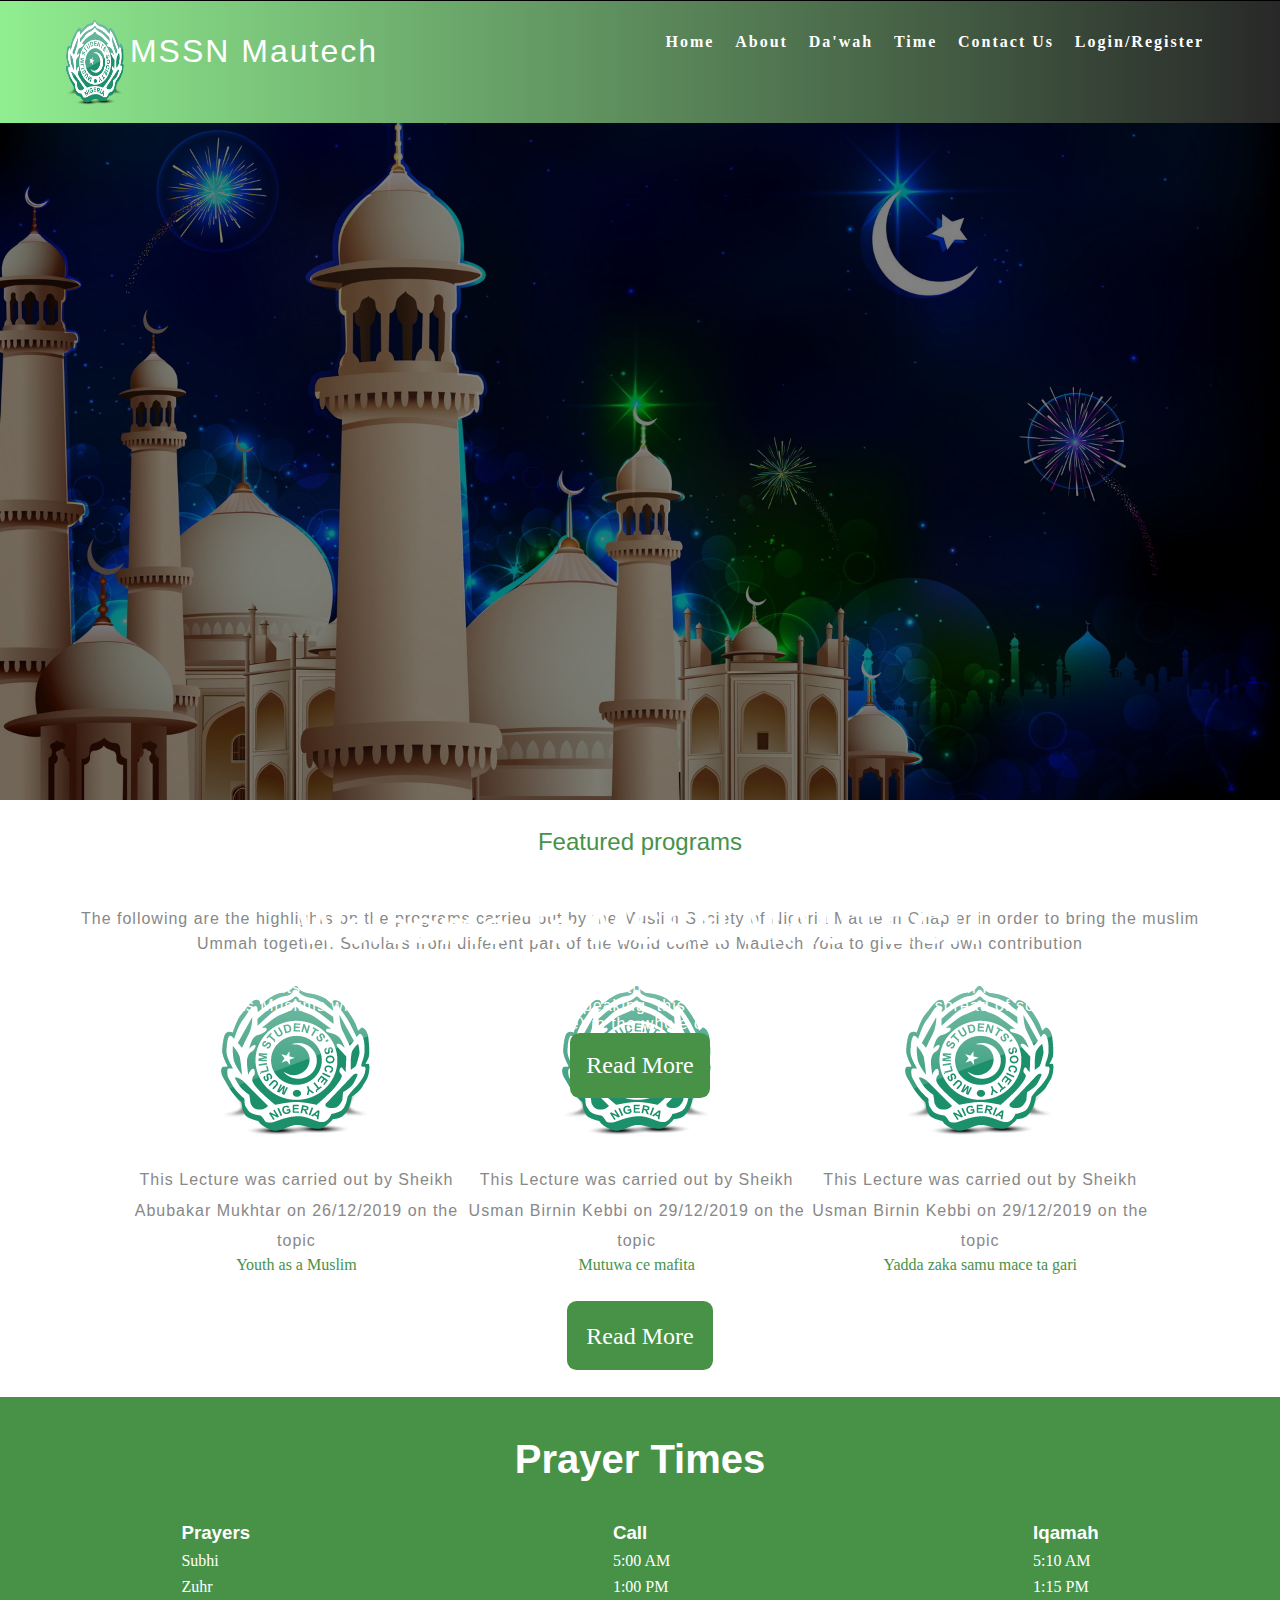
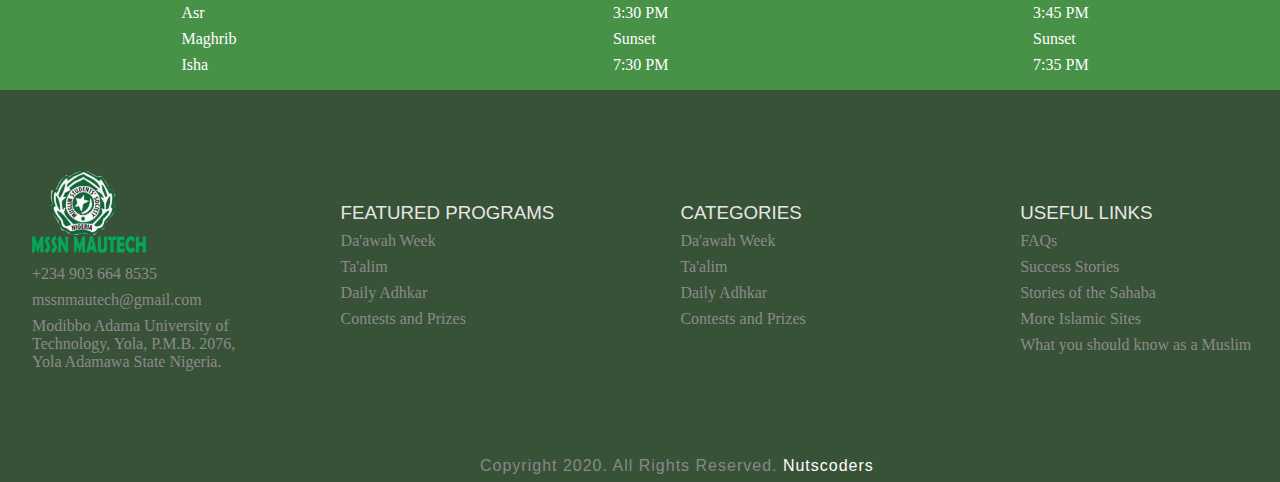
==== index.html @ f75cf255 "initial commit" ====
<!DOCTYPE html>
<html lang="en">
   <!-- Basic -->
   <meta charset="utf-8">
   <meta http-equiv="X-UA-Compatible" content="IE=edge">
   <!-- Mobile Metas -->
   <meta name="viewport" content="width=device-width, initial-scale=1, shrink-to-fit=no">
   <!-- Site Metas -->
   <title>MSSN Mautech</title>
   <meta name="keywords" content="">
   <meta name="description" content="">
   <meta name="author" content="">
   <link rel="stylesheet" href="./assets//styles/stylesheet.css">
   </head>
    <body id="home_page" class="home_page">
          <header class="mynavv">
    <nav id="header-nav" class="navv">
            <div id="logo-img" class="logo">
                <img class="mss" src="images/mainlogo.png">
                <a href="index.html" class="mssn-logo"><h1>MSSN Mautech</h1></a>
            </div>
          <div class="nav2 ">
            <div class="line one"></div>
            <div class="line two"></div>
            <div class="line three"></div>
         </div>
   
           <ul id="" class="menu">
            <li>
              <a href="#"> Home</a>
            </li>
            <li>
              <a href="#"> About</a>
            </li>
            <li>
              <a href="#"> Da'wah</a>
            </li>
            <li>
                <a href="#"> Time</a>
            </li>
            <li>
                <a href="#"> Contact Us</a>
            </li>
            <li>
                <a href="#">Login/Register</a>
            </li>
          </ul><!-- #nav-list -->
    </nav><!-- #header-nav -->
  </header>
  <!--End of header-->

  <section class="">
      <div class="container-1">
         <div>
               <img class="mosque" src="images/final.jpg" alt="mosque" />
         </div>
         <div class="text">
            <h3 class="welcome">Welcome To MSSN MAUTECH</h3>
               <p class="detail">The society, Muslim Students' Society of Nigeria, Mautech Chapter is the meeting point for all Muslim Students in Institution,graduate and Post Graduates as well as Muslims who across the state. Frankly speaking, this society has one of the largest spread of society in (religious or otherwise) in the whole of Nigeria.
               </p>
               <a class="readMore" href="#">Read More</a>
            
               <div class="slide_cont">
               </div>
            </div>    
       </div>
    </section> 
 

   
          <!--Program section -->
          <section >
            <div class="container-2">
                        <h2 class="feature green"> Featured programs </h2>
                        <p class="program">
                           The following are the highlights on the programs carried out by the Muslim Society of Nigeria Mautech Chapter in order to bring 
                           the muslim Ummah together.
                           Scholars from different part of the world come to Mautech Yola to give their own contribution
                        </p>
               <div class="content">
                    <div class="cours">
                      <img class="img-responsive img-fluid" src="images/mainlogo.png" alt="#" />
                     <!-- <This content might also change because it is supposed to change by title (Heading) --> 
                     <h3>Da'wah Week</h3>
                     <p>
                        This Lecture was carried out by Sheikh Abubakar Mukhtar on 26/12/2019 on the topic <blockquote class="green"> Youth as a Muslim </blockquote>
                     </p>
                    </div>
                    <div class="cours">
                      <img class="img-responsive img-fluid" src="images/mainlogo.png" alt="#" />
                     <h3>Ta'alim</h3>
                     <p>
                        This Lecture was carried out by Sheikh Usman Birnin Kebbi on 29/12/2019 on the topic <blockquote class="green"> Mutuwa ce mafita </blockquote>
                     </p>
                 </div> 
                    <div class="cours">
                        <img class="img-responsive img-fluid" src="images/mainlogo.png" alt="#" />
                     <h3>Qur'an Competition</h3>
                     <p>
                        This Lecture was carried out by Sheikh Usman Birnin Kebbi on 29/12/2019 on the topic <blockquote class="green">Yadda zaka samu mace ta gari</blockquote>
                     </p>
                 </div> 
               </div>
               <div class="button">
                        <a class="readMore2" href="#">Read More</a>
                  </div>
               </div>
            </div>
         
         </section>
         <!-- end program section -->

          <!-- Prayer  section -->
      <section class="prayer">
               <h2 class="feature2 ">Prayer Times</h2>
           <div class="container-3">
                         <div class="col"> 
                             <h3>Prayers </h3>
                             <ul>
                                 <li>Subhi</li>
                                 <li>Zuhr</li>
                                 <li>Asr</li>
                                 <li>Maghrib</li>
                                 <li>Isha</li>
                             </ul>
                         </div>
                         <div class="col"> 
                            <h3> Call </h3>
                             <ul>
                                 <li>5:00 AM</li>
                                 <li>1:00 PM</li>
                                 <li>3:30 PM</li>
                                 <li>Sunset</li>
                                 <li>7:30 PM</li>
                             </ul>
                         </div>
                         <div class="col"> 
                           <h3>  Iqamah </h3>
                             <ul>
                                 <li>5:10 AM</li>
                                 <li>1:15 PM</li>
                                 <li>3:45 PM</li>
                                 <li>Sunset</li>
                                 <li>7:35 PM</li>
                             </ul>
                        </div>
                </div>
          </div>
     </section>
     <!-- end section -->

      <!--footer -->
      <footer class="">
        <div class="container-4">
           <div class="row1">
                 <a href="index.html"><img class="mssn" src="images/mssn mautech.png" alt= "mssn_logo" /></a>
                    <ul>
                       <li><a href="tel:09036648535" >+234 903 664 8535</a></li>
                       <li><a href="#" >mssnmautech@gmail.com</a></li>
                       <li><a href="#" >Modibbo Adama University of Technology, Yola,
                        P.M.B. 2076, Yola Adamawa State Nigeria.</a></li>
                    </ul>
           </div>
           <div class="row">
                    <h3>FEATURED PROGRAMS</h3>
                    <ul>
                       <li><a href="#" >Da'awah Week</a></li>
                       <li><a href="#" >Ta'alim</a></li>
                       <li><a href="#" >Daily Adhkar</a></li>
                       <li><a href="#" >Contests and Prizes</a></li>
                    </ul>
              </div> 
            <div class="row">
                    <h3>CATEGORIES</h3>
                   <ul>
                    <li><a href="#" >Da'awah Week</a></li>
                    <li><a href="#" >Ta'alim</a></li>
                    <li><a href="#" >Daily Adhkar</a></li>
                    <li><a href="#" >Contests and Prizes</a></li>
                   </ul>
              </div>
            <div class="row">
                    <h3>USEFUL LINKS</h3>               
                   <ul>
                      <li><a href="#" >FAQs</a></li>
                      <li><a href="#" >Success Stories</a></li>
                      <li><a href="#" >Stories of the Sahaba</a></li>
                      <li><a href="#" >More Islamic Sites</a></li>
                      <li><a href="#" >What you should know as a Muslim</a></li>
                   </ul>
            </div>
         </div>
     </footer>
     <div color="copy">
     <div class="copy-right">
      <p class="para">Copyright 2020. All Rights Reserved.<a href="https://html.design/"> Nutscoders</a></p>
    </div>
    </div>
     <script src="./assets/scripts/script.js"></script>
    </body>
</html>
---- assets/styles/stylesheet.css ----
* {
  margin: 0;
  padding: 0;
  text-decoration: none;
  list-style: none;

}
html {
  scroll-behavior: smooth;
}

a:hover{
  color: lightgreen;
}

body {
    padding: 0;
    margin: 0;
    /* background: #FFF;  */
    font-family:'poppins' 'Open Sans', sans-serif;
}
body a {
    transition: 0.5s all;
    -webkit-transition: 0.5s all;
    -moz-transition: 0.5s all;
    -o-transition: 0.5s all;
    -ms-transition: 0.5s all;
    text-decoration: none;
   
}

body a:hover {
    text-decoration: none;
    transition: 0.5s all;
    -webkit-transition: 0.5s all;
    -moz-transition: 0.5s all;
    -o-transition: 0.5s all;
    -ms-transition: 0.5s all;
}

body a:focus,
a:hover {
    text-decoration: none;
}


h1,
h2,
h3,
h4,
h5,
h6 {
    margin: 0;
    padding: 0;
   font-family: 'ubuntu','Open Sans', sans-serif;
   color: white;
   font-weight: 300;
}

p {
    margin: 0;
    padding: 0;
    font-size: 16px;
    letter-spacing: 1px;
    line-height: 1.9;
    color: #888;
	font-weight: 300;
    font-family: 'Open Sans', sans-serif;
}

ul,
ol {
    margin: 0;
    padding: 0;
}


a:focus,
a:hover {
    text-decoration: none;
    outline: none
}

/* //Reset Code */
/*-- header --*/

/* CSS Document */

header {
    position: fixed;
    z-index: 9;
    width: 100%;
    font-family: 'lato';
}



/* Giving a background-color to the nav container. */
.navv{
    display: flex;
    flex-direction: row;
    justify-content: space-around;
    height: 10vh;
    width: 100%;
    
}
nav {
    margin: 0;
    padding: 0;
}
header {
    position: fixed;
    z-index: 9;
    width: 100%;
    background:linear-gradient(to right,lightgreen,#282828) ;
    padding: 1em 0;

}
.logo {
  display: flex;
}


.mss {
  width: 20%;
  
}
.mssn-logo{
  margin-top:1em ;
}

.logo{
    letter-spacing: .1em;
    font-weight:200 ;
    font-size: 3em;  
} 
.menu{
    letter-spacing: .05em;
}
.nav2 div{
    display: none;
    width: 20px;
    transition: all 0.4 ease;

}
.menu li,
.nav2 {
    cursor: pointer;
    padding-top: 1em; ;
    margin-right:1em ;
}
.line,
.line,
.line {
   background-color:white;
   height: 2px;
   margin-top: 5px; 
} 

#logo a span {
    color: #fff;
}
nav.mnu {
    width: 90%;
    text-align: center;
}

nav:after {
    clear: both;
}

nav ul {
    padding: 0;
    margin: 0;
    list-style: none;
    position: relative;
}

/* Positioning the navigation items inline */

nav ul li {
    margin: 0px;
    display: inline-block;
}

/* Styling the links */

nav a {
       padding: 0;
    color: #fff;
    font-size: 16px;
    letter-spacing: 2px;
    font-weight: 600;
}


nav ul li ul li:hover {
    background: #f8f9fa;
}

/* Background color change on Hover */

nav a:hover {
    color:lightgreen;
}

.menu li.active a {
    color:lightgreen;
}

/* Hide Dropdowns by Default
 * and giving it a position of absolute */

nav ul ul {
    display: none;
    position: absolute;
    /* has to be the same number as the "line-height" of "nav a" */
    top: 10px;
    background: #fff;
    padding: 10px;
}

/* Display Dropdowns on Hover */

nav ul li:hover > ul {
    display: inherit;
}

/* Fisrt Tier Dropdown */

nav ul ul li {
    width: 170px;
    float: none;
    display: list-item;
    position: relative;
}

nav ul ul li a {
    color: #333;
    padding: 5px 10px;
    display: block;
}

/* Second, Third and more Tiers	
 * We move the 2nd and 3rd etc tier dropdowns to the left
 * by the amount of the width of the first tier.
*/

nav ul ul ul li {
    position: relative;
    top: -60px;
    /* has to be the same number as the "width" of "nav ul ul li" */
    left: 170px;
}


/* Change ' +' in order to change the Dropdown symbol */

li > a:only-child:after {
    content: '';
}
.map {
    display: flex;
    margin: 0 auto;
}
.green{
  color: rgb(72, 146, 72);
}


.container-1{
  width: 100%;
  position:relative;
  
}

.mosque{
  width: 100%;
  filter: brightness(50%)
}
.text{
  position:absolute;
  top: 100vh;
  display: flex;
  flex-direction: column;
  margin: 0 auto ;
}
.welcome{
  font-weight: bold;
  font-size: 3em;
  align-self: center;
  margin-bottom: .5em;
}
.detail{
  font-style: 2em;
  line-height: normal;
  width: 90%;
  align-self: center;
  color: white;
  text-align: center;

}
.readMore{
  align-self: center;
  color: white;
  background-color:rgb(72, 146, 72);
  font-size: 1.5em;
  padding:.8em .7em;
  border-radius:.4em;
}
.container-2{
  display:flex;
  flex-direction: column;
  justify-content: space-between;
  text-align: center;
}
.feature{
  margin:1em 0  ;
  align-self: center;
}
.program{
  margin:1.6em 0  ;
  align-self: center;
  width: 90%;
  justify-content: space-around;
  line-height: 25px;
}
.content{
  margin: 1em 0;
  display: flex;
  margin:0 auto;
  width: 80%;
  justify-content: space-between;
}

.button{
  margin-top:3em;
  align-self: center;
} 
.readMore2{
  color: white;
  background-color:rgb(72, 146, 72);
  font-size: 1.5em;
  padding:.9em  .8em;
  border-radius:.4em;
}
.prayer{
  background-color: rgb(72, 146, 72);
  margin-top: 3em;
}
.feature2{
 text-align: center;
 font-size: 2.5em;
 font-weight: bold;
 padding: 1em 0;
}
.container-3{
  display: flex;
  justify-content: space-around;
  padding-bottom: 1em;
}
.col>h3 {
  font-weight: bold;
}
.col >ul>li {
  margin-top: .5em;
  color: white;
}
footer{
  background-color:rgb(56, 82, 56) ;
}
.container-4{
  display: flex;
  width: 100%;
  color: white;
  padding:5em 0;
}
.container-4 h3{
  color: #e9e6e6;
}
.container-4 ul li a{
  color: #8b8b8b;
}
.container-4 ul li{
  margin-top: .5em;
}
.container-4 a:hover{
  color: lightgreen;
}
.row1 {
  width: 22%;
  margin-left: 2em;
}
.row{
  margin-top: 2em;
  width: 25%;
  margin-left: 5em;
}
.mssn{
  width: 50%;
}
.copy{
  background:rgb(56, 82, 56) ;
}
.copy-right a:hover{
  color: lightgreen;
}
.copy-right{
  display: flex;
  margin: 0 auto;
  background:rgb(56, 82, 56) ;
}
.para{
  font-size: 1em;
  margin-left:30em ;
}
.para a{
  color: white;
  font-size: bold;
}


/* Media Queries
--------------------------------------------- */

@media all and (max-width: 330px) {

    nav ul li {
        display: block;
        width: 100%;
      
    }

}


/* //contact */
/* responsive */
@media (max-width:700px){
    body {
        overflow-x:hidden ;
    }
    .navv{
        display: flex;
        justify-content: space-between;
        height:4.5vh ;
        /* position:absolute; */
    }
    .mss{
      width: 15%;
    }
    .mssn{
      width: 25%;
    }
    .menu{
        position: absolute;
        right: 0vh;
        height: 92vh;
        top: 8.43vh;
        background:linear-gradient(to top,lightgreen,#282828) ;
        display: flex;
        justify-content: space-around;
        flex-direction: column;
        align-items:center;
        width: 50%;
        transform: translateX(100%);
        transition:transform 0.5s ease-in  ;
    }
    .menu li{
         opacity: 0;
    
    } 
    .nav{
        height: 6vh;
    }
    .nav2{
      padding-top: .5em;
    }
    .nav2 div{
        display: block;
        /* width: 50%; */
    }
    .map{
        display: flex;
        flex-direction: column-reverse;
    }
    .mssn-logo{
      margin-top:.5em ;
    }
    .mosque{
      margin-top: 3.8em;
    }
    .text{
      top: 12vh;
    }
    .welcome{
      font-size: 16px;
 
      margin-bottom: .5em;
    }
    .detail{
      font-style: .7em;
    }
    .readMore, .readMore2{
      font-size: 10px;
      padding:1em;
      border-radius:.4em;
    }
    .content{
      flex-direction: column;
    }
    .button{
      margin-top: 1.5em;
    }
    .container-4{
      flex-direction: column;
      padding:2em 0
    }
    .row1{
      width: 80%;
      margin:0 auto;
      margin-bottom:1em;
    }
    .row{
      width: 80%;
      margin:0 auto;
      margin-bottom: 1em;
    }
    .para{
      font-size: .6em;
      margin-left: 4em;
    }

}
.nav-active{
    transform: translateX(0%); 
}

@keyframes navLinkfade{
    from{
        opacity: 0;
        transform: translateX(50px);
    }
    to{
    opacity: 1;
    transform: translateX(0px);
    }
}

.toggle .one{
    transform: rotate(-45deg) translate(-5px,6px );
}
.toggle .two{
    opacity: 0;
}
.toggle .three{
    transform: rotate(45deg) translate(-5px,  -6px );
}



@media(max-width: 1366px) {
	nav.mnu {
    width: 65%;
}
}


@media(max-width: 1080px) {
    .navbar-light .navbar-nav .nav-link {
        font-size: 15px;
    }

    nav.navbar.navbar-expand-lg {
        padding: 2px 0;
    }

    a.reqe-button {
        font-size: 14px;
    }

    .stats_info i {
        font-size: 38px;
    }

    .stats_info p {
        font-size: 40px;
    }

    .stats_info h4 {
        font-size: 15px;
    }

    .main-stats-inner-img,
    .main-stats-inner-img.two {
        min-height: 330px;
    }

    .stats_info {
        margin-top: 6em;
    }

    .contact-info h4 {
        font-size: 15px;
    }

    .map iframe {
        min-height: 330px;
    }
	nav.mnu {
    width: 100%;
}
}

@media(max-width: 1050px) {

}

@media(max-width: 1024px) {
   
}
.news {
    padding: 4em 0;
}

@media(max-width: 900px) {

}

@media(max-width: 800px) {

}

@media(max-width: 768px) {
   h1.heading {
    font-size: 2.7em;
}
.advantage_left p {
    font-size: 1em;
}

}
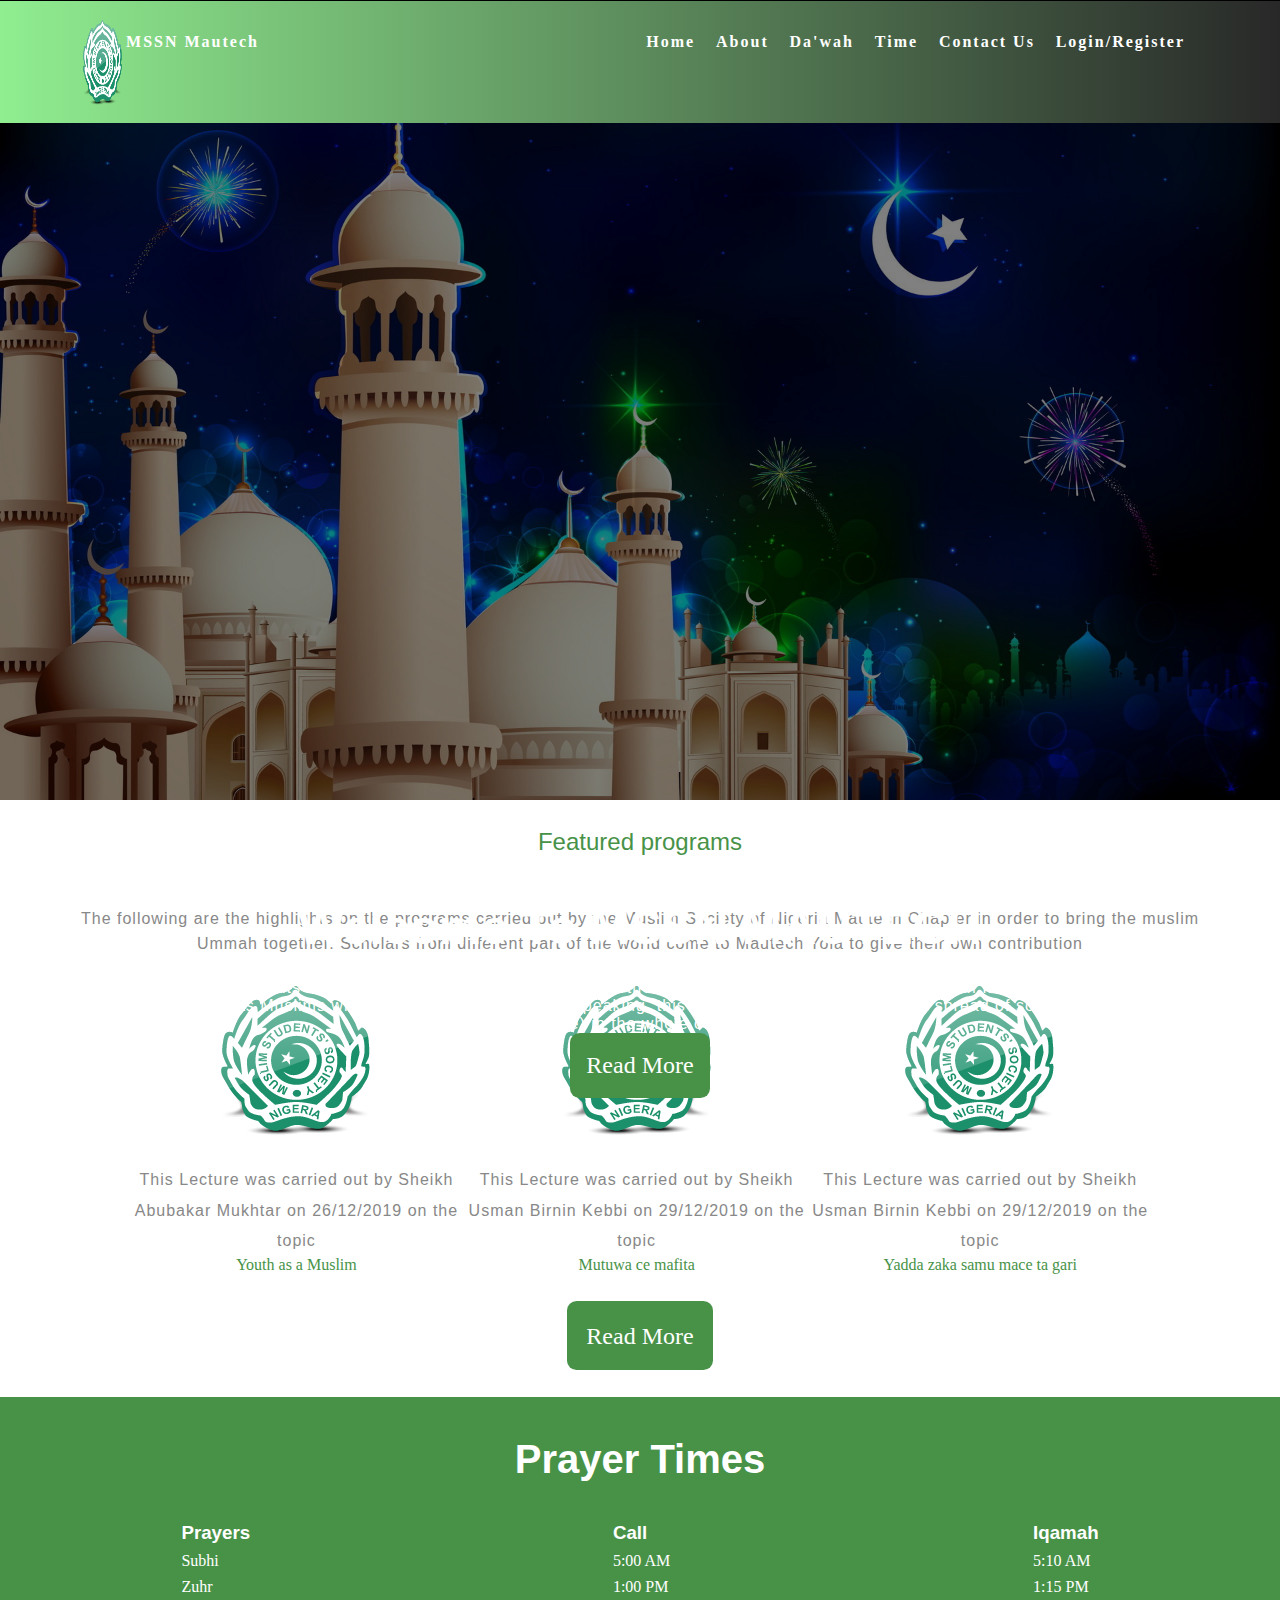
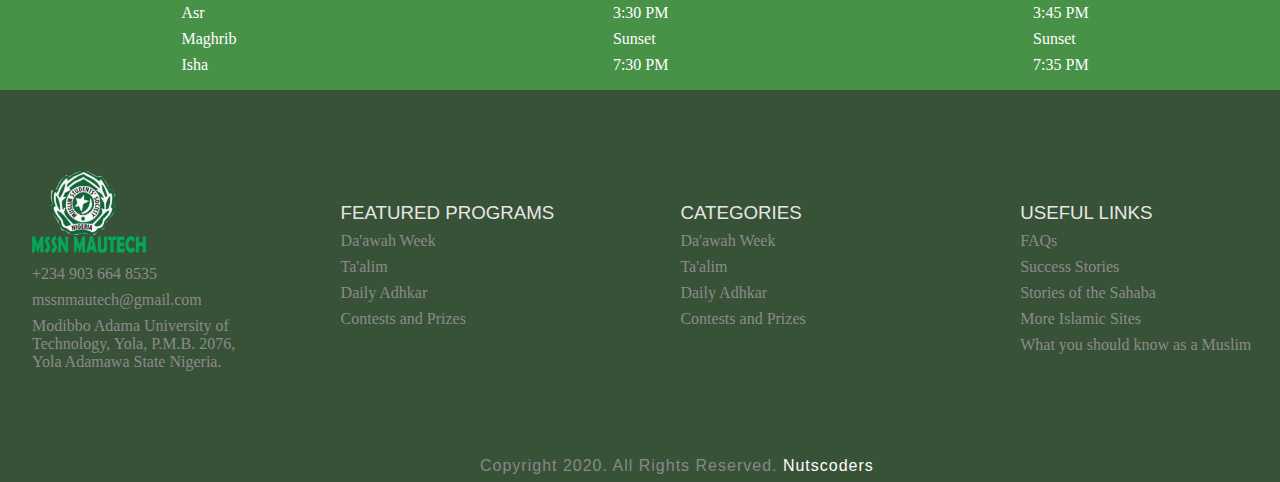
==== commit 3f49db84: "editing nav" ====
--- a/index.html
+++ b/index.html
@@ -17,7 +17,7 @@
     <nav id="header-nav" class="navv">
             <div id="logo-img" class="logo">
                 <img class="mss" src="images/mainlogo.png">
-                <a href="index.html" class="mssn-logo"><h1>MSSN Mautech</h1></a>
+                <a href="index.html" class="mssn-logo"><h class="h1">MSSN Mautech</h1></a>
             </div>
           <div class="nav2 ">
             <div class="line one"></div>
@@ -26,22 +26,22 @@
          </div>
    
            <ul id="" class="menu">
-            <li>
+            <li class="item">
               <a href="#"> Home</a>
-            </li>
-            <li>
+            </li class="item">
+            <li class="item">
               <a href="#"> About</a>
-            </li>
-            <li>
+            </li class="item">
+            <li class="item">
               <a href="#"> Da'wah</a>
-            </li>
-            <li>
+            </li class="item">
+            <li class="item">
                 <a href="#"> Time</a>
             </li>
-            <li>
+            <li class="item">
                 <a href="#"> Contact Us</a>
-            </li>
-            <li>
+            </li class="item">
+            <li class="item">
                 <a href="#">Login/Register</a>
             </li>
           </ul><!-- #nav-list -->
--- a/assets/styles/stylesheet.css
+++ b/assets/styles/stylesheet.css
@@ -446,8 +446,11 @@
         height:4.5vh ;
         /* position:absolute; */
     }
+    .h1{
+      margin-left: .5em;
+    }
     .mss{
-      width: 15%;
+      display: none;
     }
     .mssn{
       width: 25%;
@@ -459,12 +462,14 @@
         top: 8.43vh;
         background:linear-gradient(to top,lightgreen,#282828) ;
         display: flex;
-        justify-content: space-around;
         flex-direction: column;
         align-items:center;
         width: 50%;
         transform: translateX(100%);
         transition:transform 0.5s ease-in  ;
+    }
+    .item{
+      margin-bottom: 1.5em;
     }
     .menu li{
          opacity: 0;
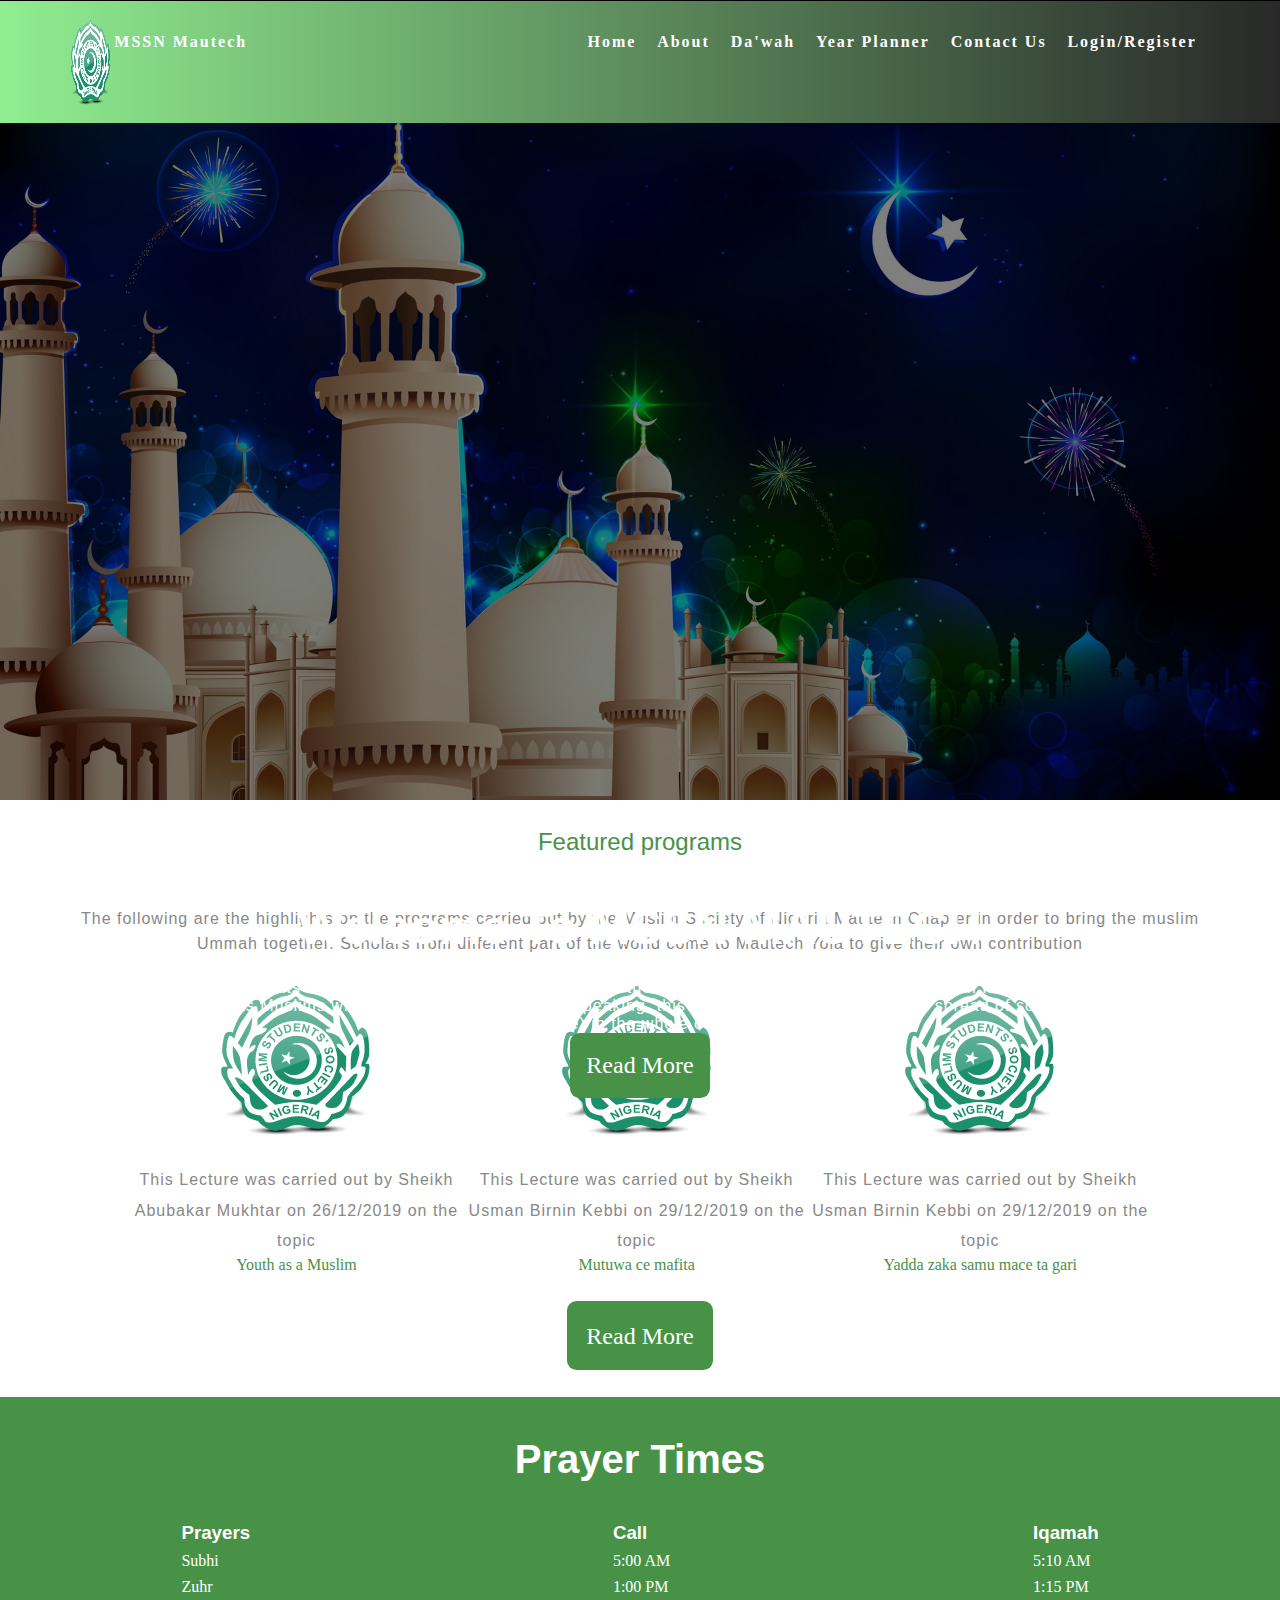
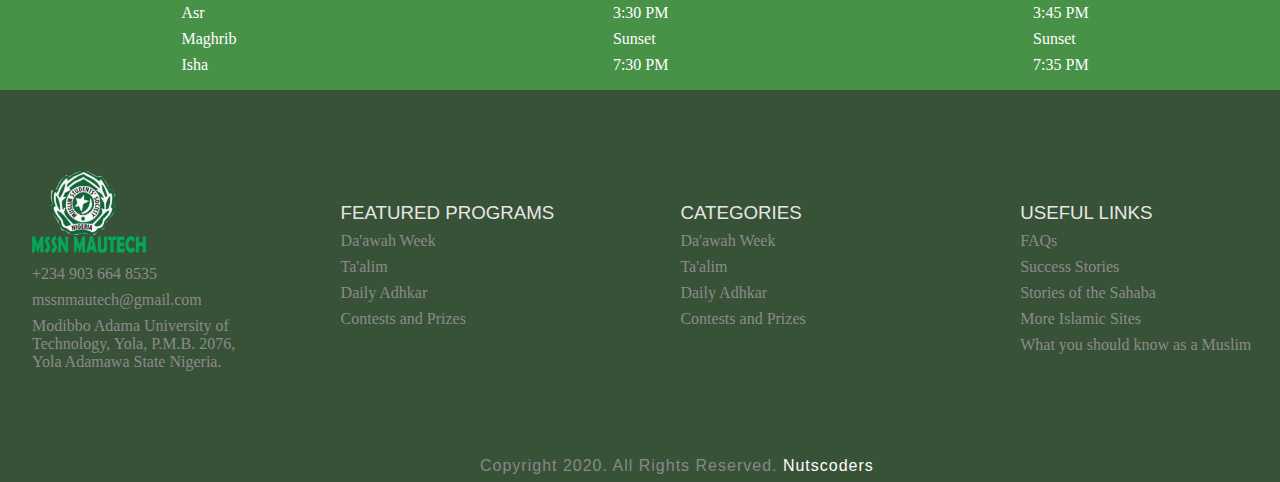
==== commit 8be93be7: "about" ====
--- a/index.html
+++ b/index.html
@@ -10,7 +10,7 @@
    <meta name="keywords" content="">
    <meta name="description" content="">
    <meta name="author" content="">
-   <link rel="stylesheet" href="./assets//styles/stylesheet.css">
+   <link rel="stylesheet" href="./assets/styles/stylesheet.css">
    </head>
     <body id="home_page" class="home_page">
           <header class="mynavv">
@@ -30,26 +30,26 @@
               <a href="#"> Home</a>
             </li class="item">
             <li class="item">
-              <a href="#"> About</a>
-            </li class="item">
-            <li class="item">
-              <a href="#"> Da'wah</a>
-            </li class="item">
-            <li class="item">
-                <a href="#"> Time</a>
+              <a href="about.html"> About</a>
+            </li class="item">
+            <li class="item">
+              <a href="#da'awa"> Da'wah</a>
+            </li class="item">
+            <li class="item">
+                <a href="#">Year Planner</a>
             </li>
             <li class="item">
-                <a href="#"> Contact Us</a>
-            </li class="item">
-            <li class="item">
-                <a href="#">Login/Register</a>
+                <a href="#contact"> Contact Us</a>
+            </li class="item">
+            <li class="item">
+                <a href="signup.html">Login/Register</a>
             </li>
           </ul><!-- #nav-list -->
     </nav><!-- #header-nav -->
   </header>
   <!--End of header-->
 
-  <section class="">
+  <section class="" id="about">
       <div class="container-1">
          <div>
                <img class="mosque" src="images/final.jpg" alt="mosque" />
@@ -69,7 +69,7 @@
 
    
           <!--Program section -->
-          <section >
+          <section id="da'awa">
             <div class="container-2">
                         <h2 class="feature green"> Featured programs </h2>
                         <p class="program">
@@ -150,7 +150,7 @@
      <!-- end section -->
 
       <!--footer -->
-      <footer class="">
+      <footer class="" id="contact">
         <div class="container-4">
            <div class="row1">
                  <a href="index.html"><img class="mssn" src="images/mssn mautech.png" alt= "mssn_logo" /></a>
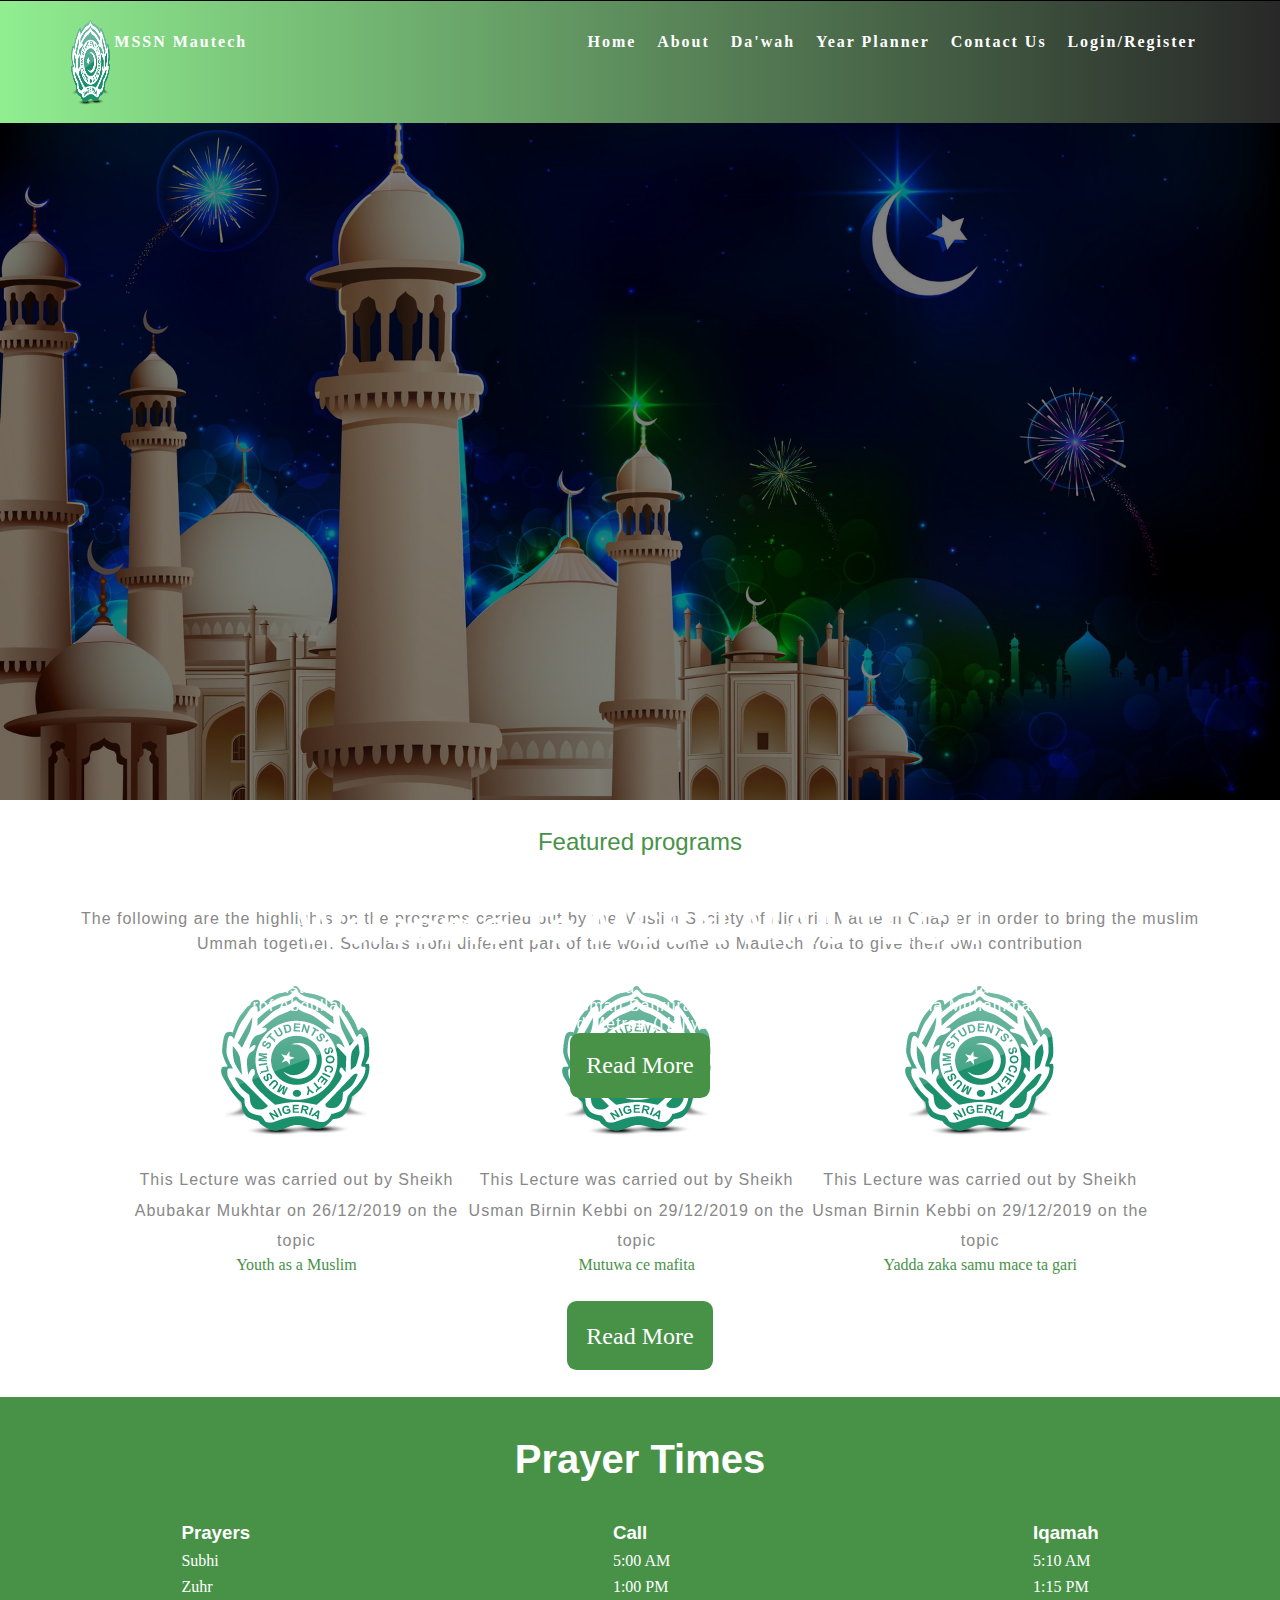
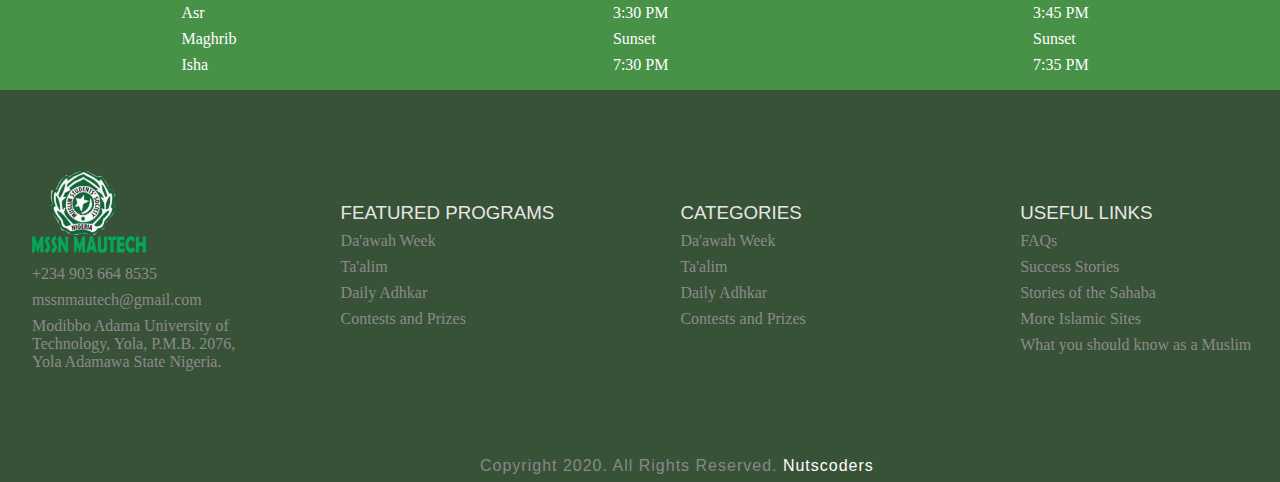
==== commit a49c9614: "about" ====
--- a/index.html
+++ b/index.html
@@ -36,7 +36,7 @@
               <a href="#da'awa"> Da'wah</a>
             </li class="item">
             <li class="item">
-                <a href="#">Year Planner</a>
+                <a href="yearPlanner.html">Year Planner</a>
             </li>
             <li class="item">
                 <a href="#contact"> Contact Us</a>
@@ -56,9 +56,9 @@
          </div>
          <div class="text">
             <h3 class="welcome">Welcome To MSSN MAUTECH</h3>
-               <p class="detail">The society, Muslim Students' Society of Nigeria, Mautech Chapter is the meeting point for all Muslim Students in Institution,graduate and Post Graduates as well as Muslims who across the state. Frankly speaking, this society has one of the largest spread of society in (religious or otherwise) in the whole of Nigeria.
+               <p class="detail">MSSN MAUTECH is an institutional branch under the Adamawa area council of the Adamawa area unit of the state with grand patron (Prof Buba Aliyu) patron Prof Abdullahi Muhammad Sadiq and Dr Usman Sanruranki. Grand Metron (Prof Fatima Muhammada Joda) Metron (Dr Hauwa Modu Kumshi) and Metron (Hajiya Fatima Dauda Hussain)
                </p>
-               <a class="readMore" href="#">Read More</a>
+               <a class="readMore" href="about.html">Read More</a>
             
                <div class="slide_cont">
                </div>
--- a/assets/styles/stylesheet.css
+++ b/assets/styles/stylesheet.css
@@ -64,7 +64,7 @@
     letter-spacing: 1px;
     line-height: 1.9;
     color: #888;
-	font-weight: 300;
+	  font-weight: 300;
     font-family: 'Open Sans', sans-serif;
 }
 
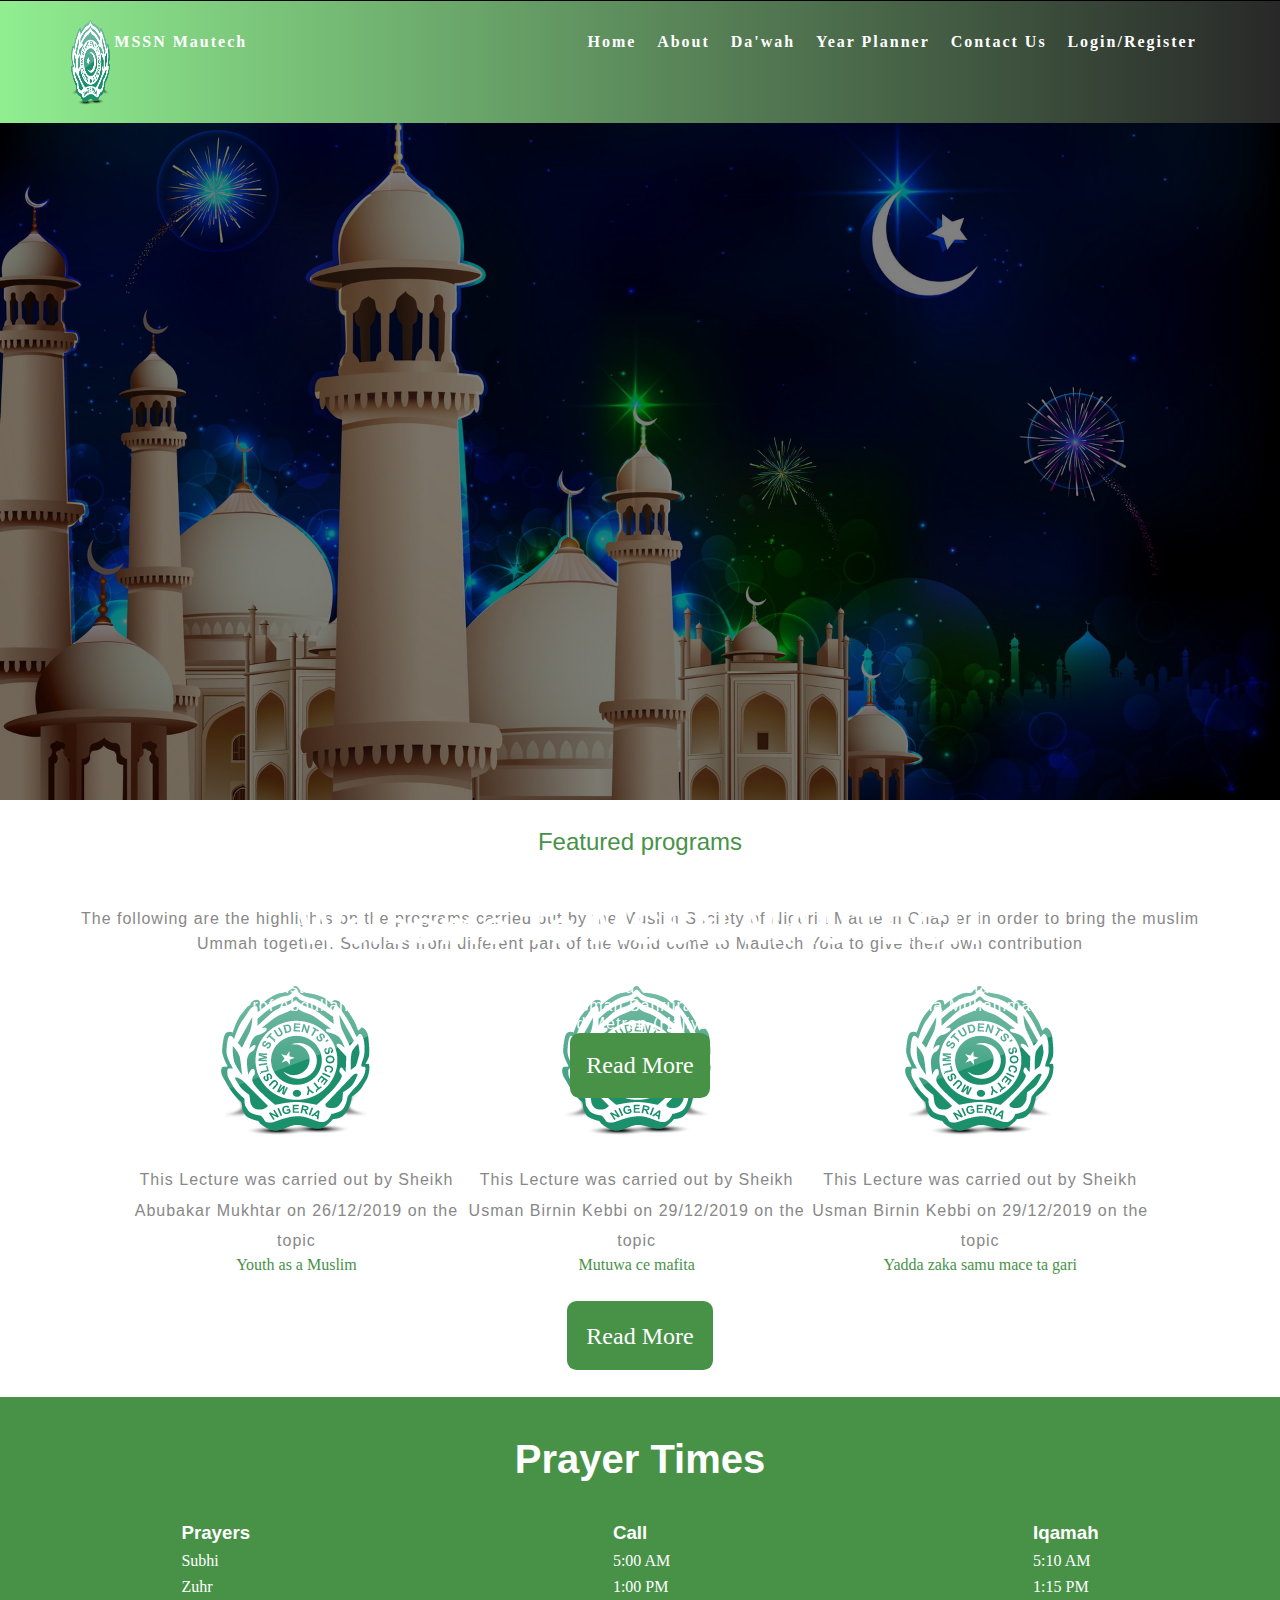
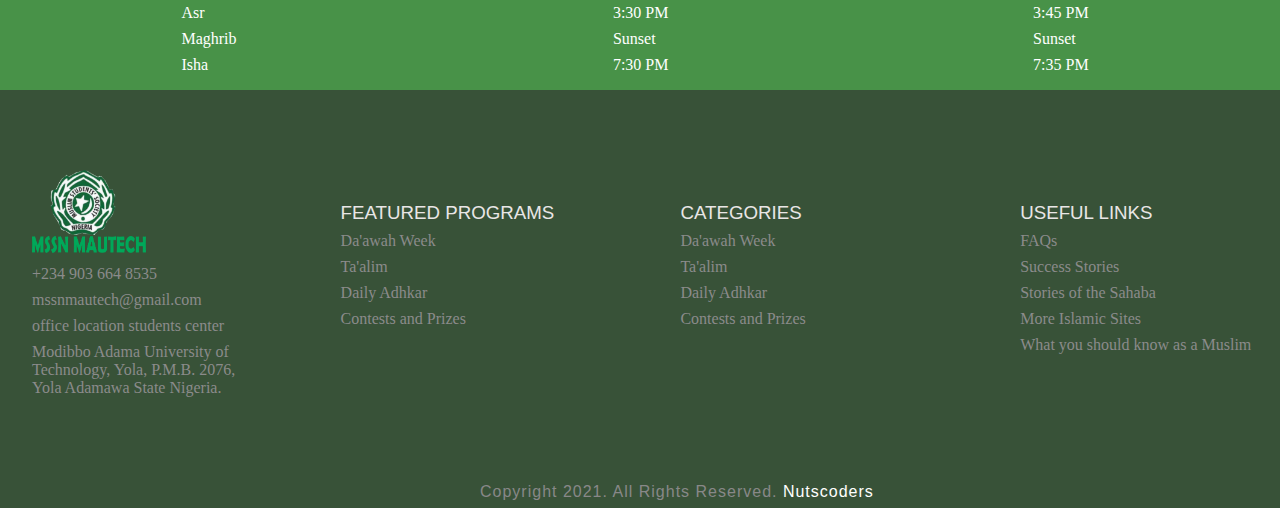
==== commit 2f2065c2: "location" ====
--- a/index.html
+++ b/index.html
@@ -157,6 +157,7 @@
                     <ul>
                        <li><a href="tel:09036648535" >+234 903 664 8535</a></li>
                        <li><a href="#" >mssnmautech@gmail.com</a></li>
+                       <li>office location students center</li>
                        <li><a href="#" >Modibbo Adama University of Technology, Yola,
                         P.M.B. 2076, Yola Adamawa State Nigeria.</a></li>
                     </ul>
@@ -193,7 +194,7 @@
      </footer>
      <div color="copy">
      <div class="copy-right">
-      <p class="para">Copyright 2020. All Rights Reserved.<a href="https://html.design/"> Nutscoders</a></p>
+      <p class="para">Copyright 2021. All Rights Reserved.<a href="https://html.design/"> Nutscoders</a></p>
     </div>
     </div>
      <script src="./assets/scripts/script.js"></script>
--- a/assets/styles/stylesheet.css
+++ b/assets/styles/stylesheet.css
@@ -379,6 +379,9 @@
   color: #e9e6e6;
 }
 .container-4 ul li a{
+  color: #8b8b8b;
+}
+.container-4 ul li {
   color: #8b8b8b;
 }
 .container-4 ul li{
